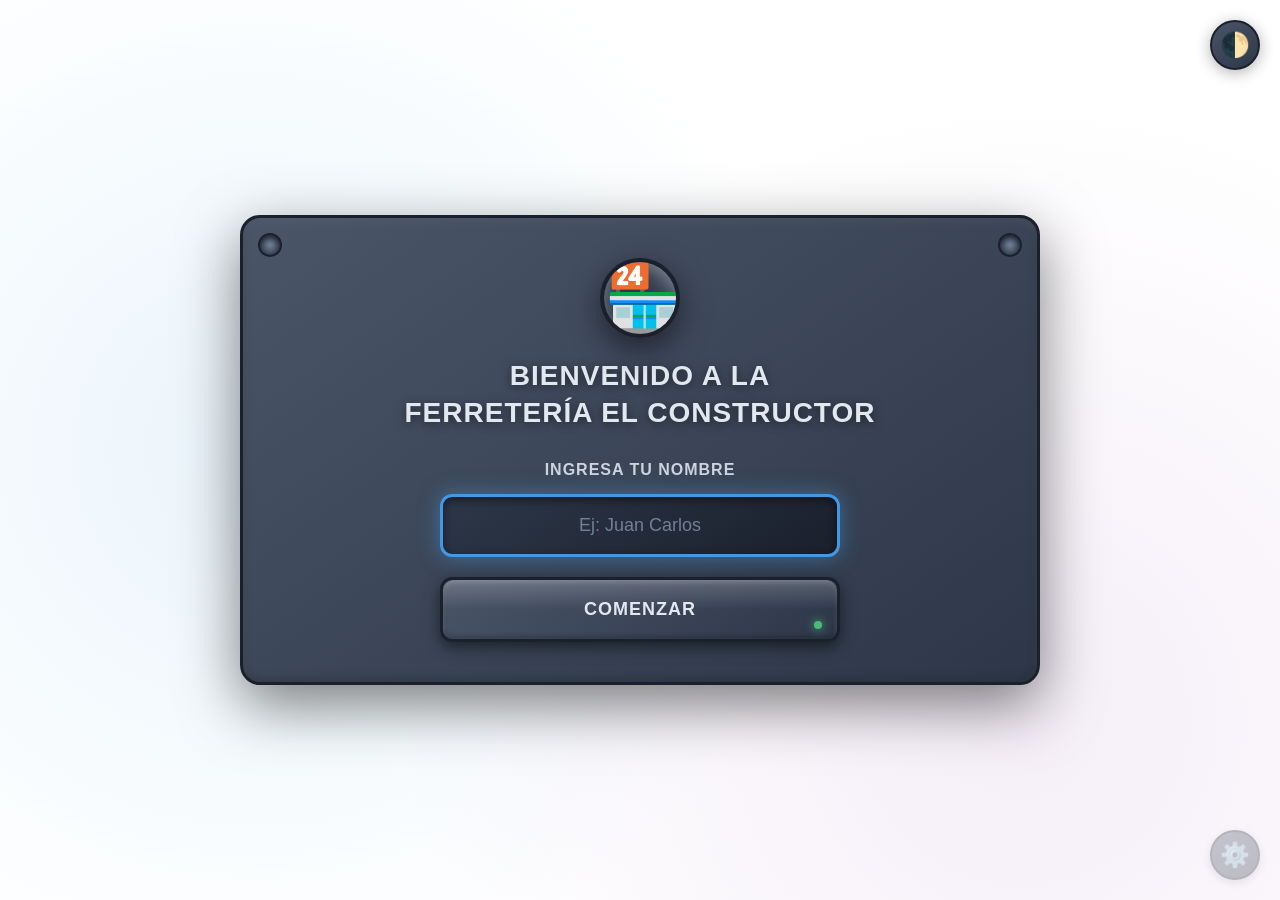
==== index.html @ 4ab06c41 "modificado kimi2" ====
<!DOCTYPE html>
<html lang="es">
<head>
    <meta charset="UTF-8">
    <meta name="viewport" content="width=device-width, initial-scale=1.0, maximum-scale=1.0, user-scalable=no">
    <meta name="apple-mobile-web-app-capable" content="yes">
    <meta name="mobile-web-app-capable" content="yes">
    <meta name="theme-color" content="#4299e1">
    <title>Vendedor IA - Quiosco Inteligente</title>
    <!-- PWA Manifest -->
    <link rel="manifest" href="manifest.json">
    <link rel="icon" href="data:image/svg+xml,%3Csvg xmlns=%22http://www.w3.org/2000/svg%22 viewBox=%220 0 100 100%22%3E%3Ctext y=%22.9em%22 font-size=%2290%22%3E🏪%3C/text%3E%3C/svg%3E">
    <script src="https://cdn.jsdelivr.net/npm/@supabase/supabase-js@2"></script>
    <link rel="stylesheet" href="styles.css">
    <style>
        /* Botón flotante de ayuda */
        .help-float-btn {
            position: fixed;
            bottom: 90px;
            right: 20px;
            width: 60px;
            height: 60px;
            border-radius: 50%;
            background: linear-gradient(145deg, #48bb78 0%, #2f855a 100%);
            color: white;
            border: 3px solid #1a202c;
            font-size: 28px;
            cursor: pointer;
            z-index: 90;
            display: flex;
            align-items: center;
            justify-content: center;
            box-shadow: 0 5px 20px rgba(0,0,0,0.4);
            transition: all 0.3s ease;
            animation: pulse-green 2s infinite;
        }
        .help-float-btn:active { transform: scale(0.9); }
        @keyframes pulse-green {
            0%, 100% { box-shadow: 0 5px 20px rgba(72,187,120,0.4); }
            50% { box-shadow: 0 5px 30px rgba(72,187,120,0.7); }
        }
        /* Botón WhatsApp en confirmación */
        .btn-whatsapp {
            background: linear-gradient(145deg, #25D366 0%, #128C7E 100%) !important;
            margin-top: 10px;
        }
        /* Ocultar en pantalla de bienvenida */
        body:not(.session-active) .help-float-btn {
            display: none;
        }
    </style>
</head>
<body>

    <!-- PANTALLA DE BIENVENIDA -->
    <div id="screen-welcome" class="screen active">
        <div class="kiosk-panel">
            <div class="logo-container">
                <div class="logo-3d">
                    <img src="data:image/svg+xml,%3Csvg xmlns='http://www.w3.org/2000/svg' viewBox='0 0 100 100'%3E%3Ctext y='.9em' font-size='90'%3E🏪%3C/text%3E%3C/svg%3E" alt="Logo">
                </div>
                <h1 class="kiosk-title">BIENVENIDO A LA<br>FERRETERÍA EL CONSTRUCTOR</h1>
            </div>
            <div class="input-section">
                <label for="clientName">INGRESA TU NOMBRE</label>
                <input type="text" id="clientName" placeholder="Ej: Juan Carlos" autocomplete="off" autofocus>
                <button class="btn-metal" onclick="vibrate(100); startSession()">
                    <span>Comenzar</span>
                    <div class="btn-indicator"></div>
                </button>
            </div>
        </div>
    </div>

    <!-- PANTALLA DE MENÚ -->
    <div id="screen-menu" class="screen">
        <div class="kiosk-panel">
            <div class="logo-container">
                <div class="logo-3d">
                    <img src="data:image/svg+xml,%3Csvg xmlns='http://www.w3.org/2000/svg' viewBox='0 0 100 100'%3E%3Ctext y='.9em' font-size='90'%3E🏪%3C/text%3E%3C/svg%3E" alt="Logo">
                </div>
            </div>
            <div class="greeting" id="greetingText">
                ¡Hola! Soy tu asistente virtual.<br>
                Por favor elige una de las opciones y te ayudaré.
            </div>
            <div class="modules-grid">
                <div class="module-card" onclick="vibrate(100); openModal('cotizar')">
                    <div class="module-icon">📝</div>
                    <div class="module-label">COTIZAR</div>
                </div>
                <div class="module-card" onclick="vibrate(100); openModal('precio')">
                    <div class="module-icon">🏷️</div>
                    <div class="module-label">CONSULTAR PRECIO</div>
                </div>
                <div class="module-card" onclick="vibrate(100); openBuyScreen()">
                    <div class="module-icon">🛒</div>
                    <div class="module-label">COMPRAR</div>
                </div>
                <div class="module-card" onclick="vibrate(100); openModal('asesor')">
                    <div class="module-icon">🤖</div>
                    <div class="module-label">ASISTENCIA / ASESORÍA</div>
                </div>
            </div>
            <div class="exit-section">
                <button class="btn-exit-metal" onclick="vibrate(100); endSession()">Salir</button>
            </div>
        </div>
    </div>

    <!-- PANTALLA DE BÚSQUEDA -->
    <div id="screen-buy" class="screen">
        <div class="kiosk-panel">
            <div class="logo-container">
                <div class="logo-3d">
                    <img src="data:image/svg+xml,%3Csvg xmlns='http://www.w3.org/2000/svg' viewBox='0 0 100 100'%3E%3Ctext y='.9em' font-size='90'%3E🏪%3C/text%3E%3C/svg%3E" alt="Logo">
                </div>
                <h2 class="screen-title">Buscar Productos</h2>
            </div>
            <div class="search-section">
                <input type="text" class="search-input" id="searchInput" placeholder="Escribe el nombre del producto..." autocomplete="off">
                <button class="btn-metal" onclick="vibrate(100); searchProducts()">Buscar</button>
            </div>
            <div class="product-list" id="productList">
                <div class="empty-state">Busca productos para agregar a tu compra</div>
            </div>
            <div class="cart-actions">
                <button class="btn-metal secondary" onclick="vibrate(100); showScreen('screen-menu')">Atrás</button>
                <button class="btn-metal primary" onclick="vibrate(100); showCart()">
                    Ver mi compra (<span id="cartCount">0</span>)
                </button>
            </div>
        </div>
    </div>

    <!-- PANTALLA DE CARRITO -->
    <div id="screen-cart" class="screen">
        <div class="kiosk-panel">
            <div class="logo-container">
                <div class="logo-3d">
                    <img src="data:image/svg+xml,%3Csvg xmlns='http://www.w3.org/2000/svg' viewBox='0 0 100 100'%3E%3Ctext y='.9em' font-size='90'%3E🏪%3C/text%3E%3C/svg%3E" alt="Logo">
                </div>
                <h2 class="screen-title">Resumen de Compra</h2>
            </div>
            <div class="cart-summary" id="cartSummary">
                <div class="empty-state">Tu carrito está vacío</div>
            </div>
            <div class="cart-actions">
                <button class="btn-metal secondary" onclick="vibrate(100); showScreen('screen-buy')">Seguir comprando</button>
                <button class="btn-metal primary" onclick="vibrate(100); confirmPurchase()">Confirmar compra</button>
            </div>
        </div>
    </div>

    <!-- PANTALLA DE CONFIRMACIÓN -->
    <div id="screen-confirmation" class="screen">
        <div class="kiosk-panel">
            <div class="logo-container">
                <div class="logo-3d">
                    <img src="data:image/svg+xml,%3Csvg xmlns='http://www.w3.org/2000/svg' viewBox='0 0 100 100'%3E%3Ctext y='.9em' font-size='90'%3E🏪%3C/text%3E%3C/svg%3E" alt="Logo">
                </div>
            </div>
            <div class="confirmation-content">
                <h2 class="confirmation-title">¡Compra Confirmada!</h2>
                <div class="sale-number-display" id="saleNumber">VTA-000000</div>
                <div id="confirmationDetails"></div>
                <p class="confirmation-note">Acércate a caja con este comprobante para completar tu compra</p>
                <button class="btn-metal success" onclick="vibrate(100); printTicket()">🖨️ Imprimir Comprobante</button>
                <button class="btn-metal btn-whatsapp" onclick="vibrate(100); compartirWhatsAppComprobante()">📱 Enviar a mi WhatsApp</button>
                <button class="btn-metal" onclick="vibrate(100); resetToWelcome()" style="margin-top: 10px;">Volver al inicio</button>
            </div>
        </div>
    </div>

    <!-- PANTALLA DE DESPEDIDA -->
    <div id="screen-farewell" class="screen">
        <div class="kiosk-panel">
            <div class="logo-container">
                <div class="logo-3d">
                    <img src="data:image/svg+xml,%3Csvg xmlns='http://www.w3.org/2000/svg' viewBox='0 0 100 100'%3E%3Ctext y='.9em' font-size='90'%3E🏪%3C/text%3E%3C/svg%3E" alt="Logo">
                </div>
            </div>
            <div class="confirmation-content">
                <h2 class="confirmation-title">¡Muchas Gracias <span id="farewellName"></span>!</h2>
                <p>Por visitarnos, vuelve pronto</p>
                <div class="countdown-display" id="countdown">5</div>
                <p class="countdown-text">Regresando al inicio...</p>
                <button class="btn-metal" onclick="vibrate(100); resetToWelcome()">Finalizar ahora</button>
            </div>
        </div>
    </div>

    <!-- MODAL DE CHAT IA -->
    <div id="modal" class="modal">
        <div class="modal-panel">
            <div class="modal-header">
                <h3 class="modal-title" id="modalTitle">Asistente IA</h3>
                <button class="btn-close" onclick="vibrate(100); closeModal()">✕</button>
            </div>
            <div class="chat-container">
                <div class="chat-input-wrapper">
                    <input type="text" class="chat-input" id="userInput" placeholder="Escribe o usa el micrófono..." autocomplete="off">
                    <button class="voice-btn" id="voiceBtn" onclick="vibrate(100); toggleVoice()">🎤</button>
                </div>
                <button class="btn-metal" id="sendBtn" onclick="vibrate(100); sendQuestion()">Enviar</button>
            </div>
            <div id="response" class="response" style="display: none;">
                <div id="responseContent"></div>
                <div id="responseProducts" class="response-products" style="display: none;"></div>
                <div class="response-actions" id="responseActions" style="display: none;">
                    <button class="btn-action" onclick="vibrate(100); speakResponse()">🔊 Escuchar</button>
                    <button class="btn-action" onclick="vibrate(100); printQuote()">🖨️ Imprimir</button>
                </div>
            </div>
            <div class="speaking-indicator" id="speakingIndicator">
                <span>🔊 La IA está hablando...</span>
                <div class="wave"></div><div class="wave"></div><div class="wave"></div><div class="wave"></div>
            </div>
        </div>
    </div>

    <!-- Notificación Toast -->
    <div id="toast" class="toast">
        <div class="toast-icon">✅</div>
        <div class="toast-message" id="toastMessage"></div>
    </div>

    <!-- Botón flotante de ayuda -->
    <button class="help-float-btn" onclick="vibrate(100); llamarVendedor()" title="Necesito ayuda">💬</button>

    <!-- Botón Admin -->
    <button id="adminAccessBtn" class="admin-secret-btn" onclick="window.location.href='admin.html'" title="Acceso Administrador">⚙️</button>

    <!-- Toggle Modo Oscuro/Claro -->
    <button id="themeToggle" class="theme-toggle" onclick="toggleTheme()" title="Cambiar tema">🌓</button>

    <!-- Modal de Zoom de Imagen -->
    <div id="imageZoomModal" class="image-zoom-modal" onclick="closeImageZoom()">
        <div class="image-zoom-content" onclick="event.stopPropagation()">
            <span class="image-zoom-close" onclick="closeImageZoom()">&times;</span>
            <img id="zoomedImage" src="" alt="Imagen ampliada">
            <div id="zoomedImageName" class="zoomed-image-name"></div>
        </div>
    </div>

    <script src="script.js"></script>

    <!-- Modal de WhatsApp -->
<div id="whatsappModal" class="modal">
    <div class="modal-panel small">
        <div class="modal-header">
            <h3 class="modal-title">📱 Enviar Comprobante por WhatsApp</h3>
            <button class="btn-close" onclick="cerrarModalWhatsApp()">✕</button>
        </div>
        <div class="form-group">
            <label>Número de WhatsApp *</label>
            <input type="tel" id="whatsappNumberInput" placeholder="51999123456" maxlength="15">
            <small>Ingresa el número con código de país (51 para Perú). Ej: 51999123456</small>
        </div>
        <div class="modal-actions">
            <button class="btn-metal secondary" onclick="cerrarModalWhatsApp()">Cancelar</button>
            <button class="btn-metal success" onclick="enviarWhatsApp(document.getElementById('whatsappNumberInput').value)">
                📤 Enviar
            </button>
        </div>
    </div>
</div>
    
</body>
</html>
---- styles.css ----
/* ============================================
   ESTILOS GENERALES
   ============================================ */
* {
    margin: 0;
    padding: 0;
    box-sizing: border-box;
    -webkit-overflow-scrolling: touch;
}

body {
    font-family: 'Segoe UI', Tahoma, Geneva, Verdana, sans-serif;
    background: linear-gradient(135deg, #2c3e50 0%, #34495e 50%, #2c3e50 100%);
    background-image: 
        radial-gradient(circle at 20% 50%, rgba(52, 152, 219, 0.1) 0%, transparent 50%),
        radial-gradient(circle at 80% 80%, rgba(155, 89, 182, 0.1) 0%, transparent 50%);
    min-height: 100vh;
    display: flex;
    justify-content: center;
    align-items: center;
    padding: 20px;
    overflow-x: hidden;
}

/* ============================================
   PANTALLAS
   ============================================ */
.screen {
    display: none;
    width: 100%;
    max-width: 800px;
    animation: fadeIn 0.5s ease-in-out;
}

.screen.active {
    display: block;
}

@keyframes fadeIn {
    from { opacity: 0; transform: translateY(20px); }
    to { opacity: 1; transform: translateY(0); }
}

/* ============================================
   PANEL DEL QUIOSCO (Marco metálico)
   ============================================ */
.kiosk-panel {
    background: linear-gradient(145deg, #4a5568 0%, #2d3748 100%);
    border-radius: 20px;
    padding: 40px;
    box-shadow: 
        0 20px 60px rgba(0, 0, 0, 0.5),
        inset 0 2px 10px rgba(255, 255, 255, 0.1),
        inset 0 -2px 10px rgba(0, 0, 0, 0.3);
    border: 3px solid #1a202c;
    position: relative;
    overflow: hidden;
}

/* Efecto de tornillos en las esquinas */
.kiosk-panel::before,
.kiosk-panel::after {
    content: '';
    position: absolute;
    width: 20px;
    height: 20px;
    background: radial-gradient(circle, #718096 0%, #4a5568 50%, #2d3748 100%);
    border-radius: 50%;
    border: 2px solid #1a202c;
    box-shadow: inset 0 2px 5px rgba(0, 0, 0, 0.5);
}

.kiosk-panel::before {
    top: 15px;
    left: 15px;
}

.kiosk-panel::after {
    top: 15px;
    right: 15px;
}

/* ============================================
   LOGO 3D
   ============================================ */
.logo-container {
    text-align: center;
    margin-bottom: 30px;
}

.logo-3d {
    width: 80px;
    height: 80px;
    margin: 0 auto 20px;
    background: transparent;
    border-radius: 50%;
    display: flex;
    align-items: center;
    justify-content: center;
    box-shadow: 
        0 10px 30px rgba(0, 0, 0, 0.5),
        inset 0 5px 15px rgba(255, 255, 255, 0.3);
    border: 4px solid #1a202c;
    position: relative;
    overflow: hidden;
}

.logo-3d::before {
    content: '';
    position: absolute;
    top: 0;
    left: 0;
    right: 0;
    bottom: 0;
    background: transparent;
    border-radius: 50%;
}

.logo-3d img {
    width: 100%;
    height: 100%;
    object-fit: contain;
    position: relative;
    z-index: 1;
    filter: drop-shadow(0 5px 10px rgba(0, 0, 0, 0.3));
}

.logo-3d.small {
    width: 70px;
    height: 70px;
    margin: 0;
}

.logo-3d.small img {
    width: 100%;
    height: 100%;
}
.kiosk-title {
    color: #e2e8f0;
    font-size: 28px;
    font-weight: bold;
    text-shadow: 0 2px 10px rgba(0, 0, 0, 0.5);
    line-height: 1.3;
    letter-spacing: 1px;
}

.screen-title {
    color: #e2e8f0;
    font-size: 24px;
    font-weight: bold;
    text-shadow: 0 2px 10px rgba(0, 0, 0, 0.5);
    margin-top: 10px;
}

/* ============================================
   INPUTS Y FORMULARIOS
   ============================================ */
.input-section {
    max-width: 400px;
    margin: 30px auto 0;
}

.input-section label {
    color: #cbd5e0;
    font-size: 16px;
    display: block;
    margin-bottom: 15px;
    text-align: center;
    font-weight: 600;
    letter-spacing: 1px;
}

.input-section input,
.search-input,
.chat-input {
    width: 100%;
    padding: 18px;
    border: 3px solid #1a202c;
    border-radius: 12px;
    font-size: 18px;
    text-align: center;
    margin-bottom: 20px;
    background: linear-gradient(145deg, #2d3748 0%, #1a202c 100%);
    color: #e2e8f0;
    box-shadow: 
        inset 0 3px 10px rgba(0, 0, 0, 0.5),
        0 2px 5px rgba(255, 255, 255, 0.1);
    transition: all 0.3s ease;
    min-height: 60px;
}

.input-section input:focus,
.search-input:focus,
.chat-input:focus {
    outline: none;
    border-color: #4299e1;
    box-shadow: 
        inset 0 3px 10px rgba(0, 0, 0, 0.5),
        0 0 20px rgba(66, 153, 225, 0.5);
}

.input-section input::placeholder,
.search-input::placeholder,
.chat-input::placeholder {
    color: #718096;
}

/* ============================================
   BOTONES METÁLICOS
   ============================================ */
.btn-metal {
    background: linear-gradient(145deg, #4a5568 0%, #2d3748 100%);
    color: #e2e8f0;
    border: 3px solid #1a202c;
    padding: 18px 40px;
    border-radius: 12px;
    font-size: 18px;
    font-weight: bold;
    cursor: pointer;
    width: 100%;
    min-height: 65px;
    touch-action: manipulation;
    transition: all 0.3s ease;
    box-shadow: 
        0 5px 15px rgba(0, 0, 0, 0.5),
        inset 0 2px 5px rgba(255, 255, 255, 0.2),
        inset 0 -2px 5px rgba(0, 0, 0, 0.3);
    position: relative;
    overflow: hidden;
    text-transform: uppercase;
    letter-spacing: 1px;
}

.btn-metal::before {
    content: '';
    position: absolute;
    top: 0;
    left: 0;
    right: 0;
    height: 50%;
    background: linear-gradient(180deg, rgba(255, 255, 255, 0.2) 0%, transparent 100%);
    border-radius: 12px 12px 0 0;
}

.btn-metal:active {
    transform: translateY(3px);
    box-shadow: 
        0 2px 8px rgba(0, 0, 0, 0.5),
        inset 0 3px 10px rgba(0, 0, 0, 0.5);
}

.btn-metal.primary {
    background: linear-gradient(145deg, #4299e1 0%, #2b6cb0 100%);
}

.btn-metal.success {
    background: linear-gradient(145deg, #48bb78 0%, #2f855a 100%);
}

.btn-metal.secondary {
    background: linear-gradient(145deg, #718096 0%, #4a5568 100%);
}

.btn-indicator {
    position: absolute;
    bottom: 10px;
    right: 15px;
    width: 8px;
    height: 8px;
    background: #48bb78;
    border-radius: 50%;
    box-shadow: 0 0 10px #48bb78;
    animation: pulse 2s infinite;
}

@keyframes pulse {
    0%, 100% { opacity: 1; }
    50% { opacity: 0.5; }
}

/* ============================================
   SALUDO
   ============================================ */
.greeting {
    color: #e2e8f0;
    font-size: 18px;
    text-align: center;
    margin-bottom: 30px;
    line-height: 1.6;
    text-shadow: 0 2px 5px rgba(0, 0, 0, 0.3);
}

/* ============================================
   MÓDULOS (Tarjetas)
   ============================================ */
.modules-grid {
    display: grid;
    grid-template-columns: 1fr 1fr;
    gap: 20px;
    margin-bottom: 30px;
}

.module-card {
    background: linear-gradient(145deg, #4a5568 0%, #2d3748 100%);
    border-radius: 15px;
    padding: 25px;
    display: flex;
    align-items: center;
    gap: 15px;
    cursor: pointer;
    min-height: 100px;
    touch-action: manipulation;
    transition: all 0.3s ease;
    box-shadow: 
        0 5px 15px rgba(0, 0, 0, 0.3),
        inset 0 2px 5px rgba(255, 255, 255, 0.1);
    border: 2px solid #1a202c;
    -webkit-user-select: none;
    user-select: none;
    -webkit-tap-highlight-color: transparent;
}

.module-card:active {
    transform: scale(0.95);
    box-shadow: 
        0 2px 8px rgba(0, 0, 0, 0.3),
        inset 0 3px 10px rgba(0, 0, 0, 0.5);
}

@media (hover: hover) {
    .module-card:hover {
        transform: translateY(-5px);
        box-shadow: 
            0 10px 25px rgba(0, 0, 0, 0.4),
            inset 0 2px 5px rgba(255, 255, 255, 0.1);
    }
}

.module-icon {
    font-size: 40px;
    width: 70px;
    height: 70px;
    display: flex;
    align-items: center;
    justify-content: center;
    background: linear-gradient(145deg, #2d3748 0%, #1a202c 100%);
    border-radius: 12px;
    flex-shrink: 0;
    border: 2px solid #4a5568;
}

.module-label {
    font-size: 15px;
    font-weight: 600;
    color: #e2e8f0;
    text-transform: uppercase;
    letter-spacing: 1px;
}

/* ============================================
   BOTÓN SALIR
   ============================================ */
.exit-section {
    text-align: center;
}

.btn-exit-metal {
    background: linear-gradient(145deg, #e53e3e 0%, #c53030 100%);
    color: white;
    border: 3px solid #1a202c;
    padding: 15px 40px;
    border-radius: 12px;
    font-size: 18px;
    font-weight: bold;
    cursor: pointer;
    min-height: 60px;
    touch-action: manipulation;
    transition: all 0.3s ease;
    box-shadow: 
        0 5px 15px rgba(0, 0, 0, 0.5),
        inset 0 2px 5px rgba(255, 255, 255, 0.2);
    text-transform: uppercase;
    letter-spacing: 1px;
}

.btn-exit-metal:active {
    transform: translateY(3px);
    box-shadow: 
        0 2px 8px rgba(0, 0, 0, 0.5),
        inset 0 3px 10px rgba(0, 0, 0, 0.5);
}

/* ============================================
   BÚSQUEDA DE PRODUCTOS
   ============================================ */
.search-section {
    margin-bottom: 25px;
}

.search-section .btn-metal {
    margin-top: 10px;
}

.product-list {
    max-height: 400px;
    overflow-y: auto;
    margin-bottom: 25px;
    padding: 10px;
    background: rgba(0, 0, 0, 0.2);
    border-radius: 12px;
}

.product-item {
    background: linear-gradient(145deg, #4a5568 0%, #2d3748 100%);
    border-radius: 12px;
    padding: 20px;
    margin-bottom: 15px;
    display: flex;
    justify-content: space-between;
    align-items: center;
    box-shadow: 
        0 3px 10px rgba(0, 0, 0, 0.3),
        inset 0 2px 5px rgba(255, 255, 255, 0.1);
    border: 2px solid #1a202c;
}

.product-info {
    flex: 1;
}

.product-name {
    font-weight: 600;
    color: #e2e8f0;
    margin-bottom: 8px;
    font-size: 18px;
}

.product-price {
    color: #48bb78;
    font-size: 16px;
    font-weight: bold;
    margin-bottom: 5px;
}

.product-stock {
    color: #a0aec0;
    font-size: 14px;
}

.btn-add {
    background: linear-gradient(145deg, #48bb78 0%, #2f855a 100%);
    color: white;
    border: 3px solid #1a202c;
    padding: 15px 25px;
    border-radius: 10px;
    cursor: pointer;
    font-weight: 600;
    min-height: 55px;
    font-size: 16px;
    touch-action: manipulation;
    transition: all 0.3s ease;
    box-shadow: 
        0 3px 10px rgba(0, 0, 0, 0.3),
        inset 0 2px 5px rgba(255, 255, 255, 0.2);
}

.btn-add:active {
    transform: scale(0.95);
}

.quantity-control {
    display: flex;
    align-items: center;
    gap: 15px;
    margin-top: 10px;
}

.qty-btn {
    width: 45px;
    height: 45px;
    border: 2px solid #1a202c;
    background: linear-gradient(145deg, #4a5568 0%, #2d3748 100%);
    color: white;
    border-radius: 8px;
    cursor: pointer;
    font-size: 24px;
    font-weight: bold;
    touch-action: manipulation;
    box-shadow: 
        0 3px 8px rgba(0, 0, 0, 0.3),
        inset 0 2px 5px rgba(255, 255, 255, 0.1);
}

.qty-btn:active {
    transform: scale(0.95);
}

.qty-display {
    font-weight: 600;
    min-width: 40px;
    text-align: center;
    font-size: 20px;
    color: #e2e8f0;
}

/* ============================================
   CARRITO
   ============================================ */
.cart-actions {
    display: flex;
    gap: 15px;
    margin-top: 25px;
}

.cart-actions .btn-metal {
    flex: 1;
}

.cart-summary {
    background: rgba(0, 0, 0, 0.2);
    border-radius: 15px;
    padding: 25px;
    margin-bottom: 25px;
    border: 2px solid #1a202c;
}

.cart-item {
    display: flex;
    justify-content: space-between;
    padding: 20px 0;
    border-bottom: 2px solid #4a5568;
}

.cart-item:last-child {
    border-bottom: none;
}

.cart-item-info {
    flex: 1;
}

.cart-item-name {
    font-weight: 600;
    color: #e2e8f0;
    font-size: 18px;
    margin-bottom: 5px;
}

.cart-item-qty {
    color: #a0aec0;
    font-size: 16px;
}

.cart-item-price {
    font-weight: 600;
    color: #48bb78;
    font-size: 18px;
}

.cart-total {
    background: linear-gradient(145deg, #4299e1 0%, #2b6cb0 100%);
    color: white;
    padding: 25px;
    border-radius: 12px;
    margin-top: 25px;
    display: flex;
    justify-content: space-between;
    font-size: 24px;
    font-weight: bold;
    border: 3px solid #1a202c;
    box-shadow: 
        0 5px 15px rgba(0, 0, 0, 0.3),
        inset 0 2px 5px rgba(255, 255, 255, 0.2);
}

/* ============================================
   CONFIRMACIÓN
   ============================================ */
.confirmation-content {
    text-align: center;
    color: #e2e8f0;
}

.confirmation-title {
    font-size: 32px;
    margin-bottom: 25px;
    text-shadow: 0 2px 10px rgba(0, 0, 0, 0.5);
}

.sale-number-display {
    background: linear-gradient(145deg, #4a5568 0%, #2d3748 100%);
    color: #48bb78;
    padding: 25px;
    border-radius: 12px;
    font-size: 28px;
    font-weight: bold;
    margin: 25px 0;
    border: 3px solid #1a202c;
    box-shadow: 
        0 5px 15px rgba(0, 0, 0, 0.3),
        inset 0 2px 5px rgba(255, 255, 255, 0.1);
    letter-spacing: 2px;
}

.confirmation-note {
    font-size: 16px;
    opacity: 0.9;
    margin: 20px 0 30px;
    color: #a0aec0;
}

.countdown-display {
    font-size: 64px;
    font-weight: bold;
    color: #48bb78;
    margin: 30px 0;
    text-shadow: 0 0 20px rgba(72, 187, 120, 0.5);
}

.countdown-text {
    font-size: 16px;
    opacity: 0.8;
    color: #a0aec0;
    margin-bottom: 30px;
}

/* ============================================
   ESTADO VACÍO
   ============================================ */
.empty-state {
    text-align: center;
    color: #a0aec0;
    padding: 50px 20px;
    font-size: 18px;
    background: rgba(0, 0, 0, 0.2);
    border-radius: 12px;
    margin: 20px 0;
    border: 2px dashed #4a5568;
}

/* ============================================
   MODAL
   ============================================ */
.modal {
    display: none;
    position: fixed;
    top: 0;
    left: 0;
    width: 100%;
    height: 100%;
    background: rgba(0, 0, 0, 0.8);
    z-index: 1000;
    justify-content: center;
    align-items: center;
    padding: 20px;
}

.modal.active {
    display: flex;
}

.modal-panel {
    background: linear-gradient(145deg, #4a5568 0%, #2d3748 100%);
    border-radius: 20px;
    padding: 35px;
    max-width: 650px;
    width: 100%;
    max-height: 85vh;
    overflow-y: auto;
    border: 3px solid #1a202c;
    box-shadow: 
        0 20px 60px rgba(0, 0, 0, 0.5),
        inset 0 2px 10px rgba(255, 255, 255, 0.1);
}

.modal-header {
    display: flex;
    justify-content: space-between;
    align-items: center;
    margin-bottom: 25px;
    padding-bottom: 20px;
    border-bottom: 2px solid #4a5568;
}

.modal-title {
    font-size: 24px;
    font-weight: bold;
    color: #e2e8f0;
    text-shadow: 0 2px 5px rgba(0, 0, 0, 0.3);
}

.btn-close {
    background: linear-gradient(145deg, #e53e3e 0%, #c53030 100%);
    color: white;
    border: 3px solid #1a202c;
    width: 45px;
    height: 45px;
    border-radius: 50%;
    cursor: pointer;
    font-size: 20px;
    font-weight: bold;
    touch-action: manipulation;
    box-shadow: 
        0 3px 10px rgba(0, 0, 0, 0.3),
        inset 0 2px 5px rgba(255, 255, 255, 0.2);
}

.btn-close:active {
    transform: scale(0.95);
}

/* ============================================
   CHAT
   ============================================ */
.chat-container {
    margin-bottom: 25px;
}

.chat-input-wrapper {
    display: flex;
    gap: 15px;
    margin-bottom: 15px;
}

.chat-input {
    flex: 1;
    text-align: left;
    margin-bottom: 0;
}

.voice-btn {
    width: 60px;
    height: 60px;
    border-radius: 12px;
    border: 3px solid #1a202c;
    cursor: pointer;
    font-size: 24px;
    touch-action: manipulation;
    transition: all 0.3s ease;
    background: linear-gradient(145deg, #4299e1 0%, #2b6cb0 100%);
    box-shadow: 
        0 3px 10px rgba(0, 0, 0, 0.3),
        inset 0 2px 5px rgba(255, 255, 255, 0.2);
}

.voice-btn.listening {
    background: linear-gradient(145deg, #e53e3e 0%, #c53030 100%);
    animation: pulse 1s infinite;
}

.response {
    background: rgba(0, 0, 0, 0.2);
    padding: 25px;
    border-radius: 12px;
    margin-top: 25px;
    line-height: 1.8;
    color: #e2e8f0;
    border: 2px solid #4a5568;
    font-size: 16px;
}

.response-actions {
    display: flex;
    gap: 15px;
    margin-top: 20px;
}

.btn-action {
    flex: 1;
    padding: 15px;
    border: 3px solid #1a202c;
    border-radius: 10px;
    cursor: pointer;
    font-size: 16px;
    font-weight: 600;
    min-height: 55px;
    touch-action: manipulation;
    transition: all 0.3s ease;
    background: linear-gradient(145deg, #4a5568 0%, #2d3748 100%);
    color: #e2e8f0;
    box-shadow: 
        0 3px 10px rgba(0, 0, 0, 0.3),
        inset 0 2px 5px rgba(255, 255, 255, 0.1);
}

.btn-action:active {
    transform: scale(0.95);
}

.loading {
    text-align: center;
    color: #4299e1;
    font-style: italic;
    font-size: 18px;
}

.error {
    color: #e53e3e;
    font-weight: bold;
    font-size: 16px;
}

.speaking-indicator {
    display: none;
    align-items: center;
    gap: 15px;
    padding: 15px;
    background: rgba(66, 153, 225, 0.2);
    border-radius: 10px;
    margin-top: 15px;
    border: 2px solid #4299e1;
}

.speaking-indicator.active {
    display: flex;
}

.speaking-indicator .wave {
    width: 4px;
    height: 20px;
    background: #4299e1;
    animation: wave 1s ease-in-out infinite;
}

.speaking-indicator .wave:nth-child(2) { animation-delay: 0.1s; }
.speaking-indicator .wave:nth-child(3) { animation-delay: 0.2s; }
.speaking-indicator .wave:nth-child(4) { animation-delay: 0.3s; }

@keyframes wave {
    0%, 100% { height: 10px; }
    50% { height: 30px; }
}

/* ============================================
   NOTIFICACIÓN TOAST (CORREGIDO Y MEJORADO)
   ============================================ */
.toast {
    position: fixed;
    top: 30px;
    left: 50%;
    transform: translateX(-50%) translateY(-200px);
    background: linear-gradient(145deg, #2d3748 0%, #1a202c 100%);
    color: #e2e8f0;
    padding: 20px 30px;
    border-radius: 15px;
    box-shadow: 
        0 15px 50px rgba(0, 0, 0, 0.6),
        inset 0 2px 10px rgba(255, 255, 255, 0.1);
    border: 3px solid #48bb78;
    display: flex;
    align-items: center;
    gap: 15px;
    z-index: 9999;
    opacity: 0;
    transition: all 0.5s cubic-bezier(0.68, -0.55, 0.265, 1.55);
    max-width: 90%;
    min-width: 350px;
    pointer-events: none;
}

.toast.show {
    transform: translateX(-50%) translateY(0);
    opacity: 1;
}

.toast.hide {
    transform: translateX(-50%) translateY(-200px);
    opacity: 0;
}

.toast-icon {
    font-size: 32px;
    flex-shrink: 0;
    width: 40px;
    text-align: center;
}

.toast-message {
    font-size: 16px;
    font-weight: 600;
    line-height: 1.4;
    color: #e2e8f0;
    flex: 1;
}

/* ============================================
   SCROLLBAR PERSONALIZADO
   ============================================ */
::-webkit-scrollbar {
    width: 10px;
}

::-webkit-scrollbar-track {
    background: #2d3748;
    border-radius: 5px;
}

::-webkit-scrollbar-thumb {
    background: linear-gradient(145deg, #4a5568 0%, #2d3748 100%);
    border-radius: 5px;
    border: 2px solid #1a202c;
}

::-webkit-scrollbar-thumb:hover {
    background: linear-gradient(145deg, #718096 0%, #4a5568 100%);
}

/* ============================================
   BOTÓN SECRETO DE ACCESO ADMIN
   ============================================ */
.admin-secret-btn {
    position: fixed;
    bottom: 20px;
    right: 20px;
    width: 50px;
    height: 50px;
    border-radius: 50%;
    background: linear-gradient(145deg, #4a5568 0%, #2d3748 100%);
    color: #718096;
    border: 2px solid #1a202c;
    font-size: 24px;
    cursor: pointer;
    opacity: 0.3;
    transition: all 0.3s ease;
    z-index: 100;
    display: flex;
    align-items: center;
    justify-content: center;
    box-shadow: 0 3px 10px rgba(0, 0, 0, 0.3);
}

.admin-secret-btn:hover {
    opacity: 0.8;
    transform: rotate(90deg);
    color: #e2e8f0;
}

.admin-secret-btn:active {
    transform: scale(0.9);
}

/* ============================================
   MODO OSCURO / CLARO
   ============================================ */
.theme-toggle {
    position: fixed;
    top: 20px;
    right: 20px;
    width: 50px;
    height: 50px;
    border-radius: 50%;
    background: linear-gradient(145deg, #4a5568 0%, #2d3748 100%);
    color: #e2e8f0;
    border: 2px solid #1a202c;
    font-size: 24px;
    cursor: pointer;
    z-index: 1000;
    transition: all 0.3s ease;
    box-shadow: 0 3px 15px rgba(0, 0, 0, 0.3);
}

.theme-toggle:hover {
    transform: rotate(180deg);
}

/* Modo Claro */
body.light-mode {
    background: linear-gradient(135deg, #f5f7fa 0%, #c3cfe2 100%);
}

body.light-mode .kiosk-panel {
    background: linear-gradient(145deg, #ffffff 0%, #f0f4f8 100%);
    border-color: #cbd5e0;
    box-shadow: 
        0 20px 60px rgba(0, 0, 0, 0.1),
        inset 0 2px 10px rgba(255, 255, 255, 0.8);
}

body.light-mode .kiosk-title,
body.light-mode .screen-title {
    color: #2d3748;
}

body.light-mode .greeting {
    color: #4a5568;
}

body.light-mode .module-card {
    background: linear-gradient(145deg, #ffffff 0%, #f7fafc 100%);
    border-color: #cbd5e0;
    box-shadow: 0 5px 15px rgba(0, 0, 0, 0.1);
}

body.light-mode .module-label {
    color: #2d3748;
}

body.light-mode input,
body.light-mode .search-input,
body.light-mode .chat-input {
    background: linear-gradient(145deg, #ffffff 0%, #f7fafc 100%);
    color: #2d3748;
    border-color: #cbd5e0;
}

body.light-mode input::placeholder,
body.light-mode .search-input::placeholder,
body.light-mode .chat-input::placeholder {
    color: #a0aec0;
}

body.light-mode .btn-metal {
    background: linear-gradient(145deg, #4a5568 0%, #718096 100%);
    color: white;
}

body.light-mode .product-item {
    background: linear-gradient(145deg, #ffffff 0%, #f7fafc 100%);
    border-color: #cbd5e0;
}

body.light-mode .product-name {
    color: #2d3748;
}

body.light-mode .response {
    background: #f7fafc;
    color: #2d3748;
    border-color: #cbd5e0;
}

/* ============================================
   IMÁGENES DE PRODUCTOS EN QUIOSCO
   ============================================ */
.product-item {
    display: flex;
    align-items: center;
    gap: 15px;
}

.product-image-small {
    width: 80px;
    height: 80px;
    background: white;
    border-radius: 10px;
    display: flex;
    align-items: center;
    justify-content: center;
    overflow: hidden;
    flex-shrink: 0;
    border: 2px solid #e2e8f0;
}

.product-image-small img {
    max-width: 100%;
    max-height: 100%;
    object-fit: contain;
}

.no-image-small {
    font-size: 30px;
    color: #a0aec0;
}

.product-info {
    flex: 1;
}

/* ============================================
   PRODUCTOS EN MODAL DE COTIZACIÓN
   ============================================ */
.response-products {
    margin-top: 20px;
    padding-top: 20px;
    border-top: 2px solid #4a5568;
}

.response-products .product-item {
    display: flex;
    flex-direction: column;
    align-items: stretch;
    gap: 15px;
    background: linear-gradient(145deg, #4a5568 0%, #2d3748 100%);
    border-radius: 12px;
    padding: 20px;
    margin-bottom: 20px;
    border: 2px solid #1a202c;
    box-shadow:
    0 3px 10px rgba(0, 0, 0, 0.3),
    inset 0 2px 5px rgba(255, 255, 255, 0.1);
}

.response-products .product-image-small {
    width: 100%;
    max-width: 100%;
    height: 200px;
    background: white;
    border-radius: 10px;
    display: flex;
    align-items: center;
    justify-content: center;
    overflow: hidden;
    flex-shrink: 0;
    border: 2px solid #e2e8f0;
    margin: 0 auto;
}

.response-products .product-image-small img {
    max-width: 100%;
    max-height: 100%;
    object-fit: contain;
    padding: 15px;
}

.response-products .no-image-small {
    font-size: 50px;
    color: #a0aec0;
}

.response-products .product-info {
    width: 100%;
    text-align: center;
    padding: 0;
}

.response-products .product-name {
    color: #e2e8f0;
    font-size: 20px;
    font-weight: bold;
    margin-bottom: 10px;
    text-align: center;
}

.response-products .product-price {
    color: #48bb78;
    font-size: 24px;
    font-weight: bold;
    margin-bottom: 8px;
    text-align: center;
}

.response-products .product-stock {
    color: #a0aec0;
    font-size: 14px;
    margin-bottom: 15px;
    text-align: center;
}

.response-products .quantity-control {
    display: flex;
    align-items: center;
    justify-content: center;
    gap: 15px;
    margin: 15px 0;
}

.response-products .qty-btn {
    width: 50px;
    height: 50px;
    background: linear-gradient(145deg, #4a5568 0%, #2d3748 100%);
    color: #e2e8f0;
    border: 2px solid #1a202c;
    border-radius: 8px;
    font-size: 24px;
    font-weight: bold;
    cursor: pointer;
}

.response-products .qty-btn:active {
    transform: scale(0.95);
}

.response-products .qty-display {
    color: #e2e8f0;
    font-size: 22px;
    font-weight: bold;
    min-width: 40px;
    text-align: center;
}

.response-products .btn-add {
    width: 100%;
    max-width: 100%;
    padding: 18px;
    background: linear-gradient(145deg, #48bb78 0%, #2f855a 100%);
    color: white;
    border: 3px solid #1a202c;
    border-radius: 12px;
    font-size: 18px;
    font-weight: bold;
    cursor: pointer;
    white-space: nowrap;
    min-height: 60px;
    margin-top: 10px;
}

.response-products .btn-add:active {
    transform: scale(0.95);
}

.response-products .btn-add:disabled {
    background: #999;
    border-color: #666;
    cursor: not-allowed;
}

/* ============================================
   MODAL DE ZOOM DE IMAGEN
   ============================================ */
.image-zoom-modal {
    display: none;
    position: fixed;
    z-index: 9999;
    left: 0;
    top: 0;
    width: 100%;
    height: 100%;
    background-color: rgba(0, 0, 0, 0.95);
    justify-content: center;
    align-items: center;
    cursor: pointer;
    opacity: 0;
    transition: opacity 0.2s ease;
}

.image-zoom-modal.active {
    opacity: 1;
}

.image-zoom-content {
    position: relative;
    max-width: 90%;
    max-height: 90%;
    display: flex;
    flex-direction: column;
    align-items: center;
    transform: scale(0.8);
    transition: transform 0.2s ease;
}

.image-zoom-modal.active .image-zoom-content {
    transform: scale(1);
}

.image-zoom-content img {
    max-width: 100%;
    max-height: 85vh;
    object-fit: contain;
    border-radius: 15px;
    box-shadow: 0 10px 50px rgba(0, 0, 0, 0.8);
    background: white;
    padding: 20px;
}

.image-zoom-close {
    position: absolute;
    top: -50px;
    right: 0;
    color: white;
    font-size: 45px;
    font-weight: bold;
    cursor: pointer;
    background: #e53e3e;
    width: 50px;
    height: 50px;
    border-radius: 50%;
    display: flex;
    align-items: center;
    justify-content: center;
    border: 3px solid white;
    transition: all 0.2s ease;
}

.image-zoom-close:hover {
    background: #c53030;
    transform: scale(1.1);
}

.zoomed-image-name {
    color: white;
    font-size: 20px;
    font-weight: 600;
    margin-top: 20px;
    text-align: center;
    text-shadow: 0 2px 10px rgba(0, 0, 0, 0.8);
    padding: 0 20px;
}

/* Hacer las imágenes clickeables */
.product-image-small img,
.response-products .product-image-small img {
    cursor: pointer;
    transition: transform 0.2s ease, box-shadow 0.2s ease;
}

.product-image-small img:hover,
.response-products .product-image-small img:hover {
    transform: scale(1.05);
    box-shadow: 0 5px 20px rgba(66, 153, 225, 0.5);
}

/* ============================================
   MENÚ PRINCIPAL - VERTICAL EN MÓVIL
   ============================================ */
@media (max-width: 768px) {
    /* Panel del quiosco */
    .kiosk-panel {
        width: 100% !important;
        max-width: 100% !important;
        padding: 15px !important;
        box-sizing: border-box !important;
    }
    
    /* Logo más pequeño y proporcional */
    .logo-3d {
        width: 55px !important;
        height: 55px !important;
        margin: 0 auto 15px auto !important;
    }
    
    .logo-container {
        margin-bottom: 15px !important;
    }
    
    /* Título centrado y reducido */
    .kiosk-title {
        font-size: 18px !important;
        padding: 0 10px !important;
        text-align: center !important;
        word-wrap: break-word !important;
    }
    
    /* Grid de módulos - VERTICAL */
    .modules-grid {
        display: flex !important;
        flex-direction: column !important;
        gap: 15px !important;
        padding: 15px !important;
        margin-bottom: 20px !important;
        width: 100% !important;
    }
    
    /* Tarjetas de módulo - ANCHO COMPLETO */
    .module-card {
        width: 100% !important;
        max-width: 100% !important;
        margin: 0 !important;
        padding: 20px 15px !important;
        display: flex !important;
        align-items: center !important;
        justify-content: flex-start !important;
        gap: 15px !important;
        box-sizing: border-box !important;
        min-height: 80px !important;
    }
    
    /* Iconos de botones */
    .btn-metal img,
    .module-btn img,
    .menu-btn img {
        width: 50px !important;
        height: 50px !important;
        flex-shrink: 0 !important;
    }
    
    /* Texto de botones */
    .btn-metal span,
    .module-btn span,
    .menu-btn span {
        font-size: 18px !important;
        font-weight: bold !important;
    }
    
    /* Botón SALIR */
    .btn-exit-metal {
        width: 100% !important;
        max-width: 280px !important;
        margin: 20px auto 0 auto !important;
        padding: 18px !important;
        font-size: 18px !important;
    }
    
    /* ============================================
       MODAL DE COTIZACIÓN - ANCHO COMPLETO
       ============================================ */
    
    /* Modal fondo */
    .modal {
        padding: 5px !important;
    }
    
    /* Panel del modal - CASI 100% */
    .modal-panel {
        width: 98% !important;
        max-width: 98% !important;
        padding: 15px !important;
        box-sizing: border-box !important;
    }
    
    /* Header del modal */
    .modal-header {
        margin-bottom: 15px !important;
        padding-bottom: 15px !important;
    }
    
    .modal-title {
        font-size: 20px !important;
    }
    
    /* Contenedor de chat - SIN MÁRGENES */
    .chat-container {
        padding: 5px !important;
        margin-bottom: 10px !important;
    }
    
    /* Input wrapper */
    .chat-input-wrapper {
        flex-direction: column !important;
        gap: 10px !important;
        margin-bottom: 15px !important;
        width: 100% !important;
    }
    
    /* Input de chat */
    .chat-input {
        width: 100% !important;
        padding: 12px !important;
        text-align: left !important;
        box-sizing: border-box !important;
    }
    
    /* Botón de voz */
    .voice-btn {
        width: 100% !important;
        height: 50px !important;
    }
    
    /* Botón enviar */
    #sendBtn {
        width: 100% !important;
        padding: 15px !important;
    }
    
    /* ============================================
       RESPUESTA DE LA IA - ANCHO COMPLETO
       ============================================ */
    
    /* Contenedor de respuesta */
    .response {
        padding: 15px 10px !important;
        margin: 0 !important;
        width: 100% !important;
        box-sizing: border-box !important;
    }
    
    /* Botones de acción */
    .response-actions {
        flex-direction: column !important;
        gap: 10px !important;
        margin-top: 15px !important;
        width: 100% !important;
    }
    
    .btn-action {
        width: 100% !important;
    }
    
    /* ============================================
       PRODUCTOS - ANCHO COMPLETO
       ============================================ */
    
    /* Contenedor de productos */
    .response-products {
        margin-top: 15px !important;
        padding-top: 15px !important;
        width: 100% !important;
    }
    
    /* Producto individual - SIN LÍMITE DE ANCHO */
    .product-item,
    .response-products .product-item {
        flex-direction: column !important;
        align-items: stretch !important;
        padding: 15px 10px !important;
        gap: 12px !important;
        margin: 0 0 15px 0 !important;
        width: 100% !important;
        max-width: 100% !important;
        box-sizing: border-box !important;
    }
    
    /* Imagen del producto - GRANDE */
    .product-image-small,
    .response-products .product-image-small {
        width: 100% !important;
        max-width: 100% !important;
        height: 200px !important;
        margin: 0 !important;
        border-radius: 15px !important;
    }
    
    .product-image-small img,
    .response-products .product-image-small img {
        width: 100% !important;
        height: 100% !important;
        object-fit: contain !important;
        padding: 10px !important;
    }
    
    /* Info del producto */
    .product-info,
    .response-products .product-info {
        width: 100% !important;
        text-align: center !important;
        padding: 0 !important;
    }
    
    .product-name,
    .response-products .product-name {
        font-size: 18px !important;
        text-align: center !important;
    }
    
    .product-price,
    .response-products .product-price {
        font-size: 22px !important;
        text-align: center !important;
    }
    
    .product-stock,
    .response-products .product-stock {
        font-size: 13px !important;
        text-align: center !important;
    }
    
    /* Controles de cantidad */
    .quantity-control,
    .response-products .quantity-control {
        justify-content: center !important;
        gap: 15px !important;
        margin: 10px 0 !important;
    }
    
    .qty-btn,
    .response-products .qty-btn {
        width: 45px !important;
        height: 45px !important;
        font-size: 22px !important;
    }
    
    .qty-display,
    .response-products .qty-display {
        font-size: 20px !important;
        min-width: 40px !important;
    }
    
    /* Botón Agregar - ANCHO COMPLETO */
    .btn-add,
    .response-products .btn-add {
        width: 100% !important;
        max-width: 100% !important;
        margin: 10px 0 0 0 !important;
        padding: 15px !important;
        font-size: 16px !important;
    }
    
    /* Modal de zoom */
    .image-zoom-content img {
        max-width: 95% !important;
        max-height: 80vh !important;
    }
}

/* Modal de WhatsApp */
#whatsappModal .modal-panel.small {
    max-width: 500px !important;
    padding: 30px !important;
}

#whatsappModal .modal-header {
    margin-bottom: 20px !important;
    padding-bottom: 15px !important;
}

#whatsappModal .modal-title {
    font-size: 20px !important;
    color: #e2e8f0 !important;
}

#whatsappModal .form-group {
    margin-bottom: 20px !important;
}

#whatsappModal .form-group label {
    display: block !important;
    color: #e2e8f0 !important;
    font-size: 14px !important;
    font-weight: 600 !important;
    margin-bottom: 8px !important;
}

#whatsappModal .form-group input {
    width: 100% !important;
    padding: 12px 15px !important;
    border: 2px solid #1a202c !important;
    border-radius: 10px !important;
    background: linear-gradient(145deg, #2d3748 0%, #1a202c 100%) !important;
    color: #e2e8f0 !important;
    font-size: 16px !important;
    box-sizing: border-box !important;
}

#whatsappModal .form-group input:focus {
    outline: none !important;
    border-color: #4299e1 !important;
}

#whatsappModal .form-group small {
    display: block !important;
    color: #a0aec0 !important;
    font-size: 12px !important;
    margin-top: 5px !important;
}

#whatsappModal .modal-actions {
    display: flex !important;
    gap: 15px !important;
    margin-top: 20px !important;
}

#whatsappModal .modal-actions .btn-metal {
    flex: 1 !important;
    padding: 15px !important;
    font-size: 15px !important;
    min-height: 55px !important;
}
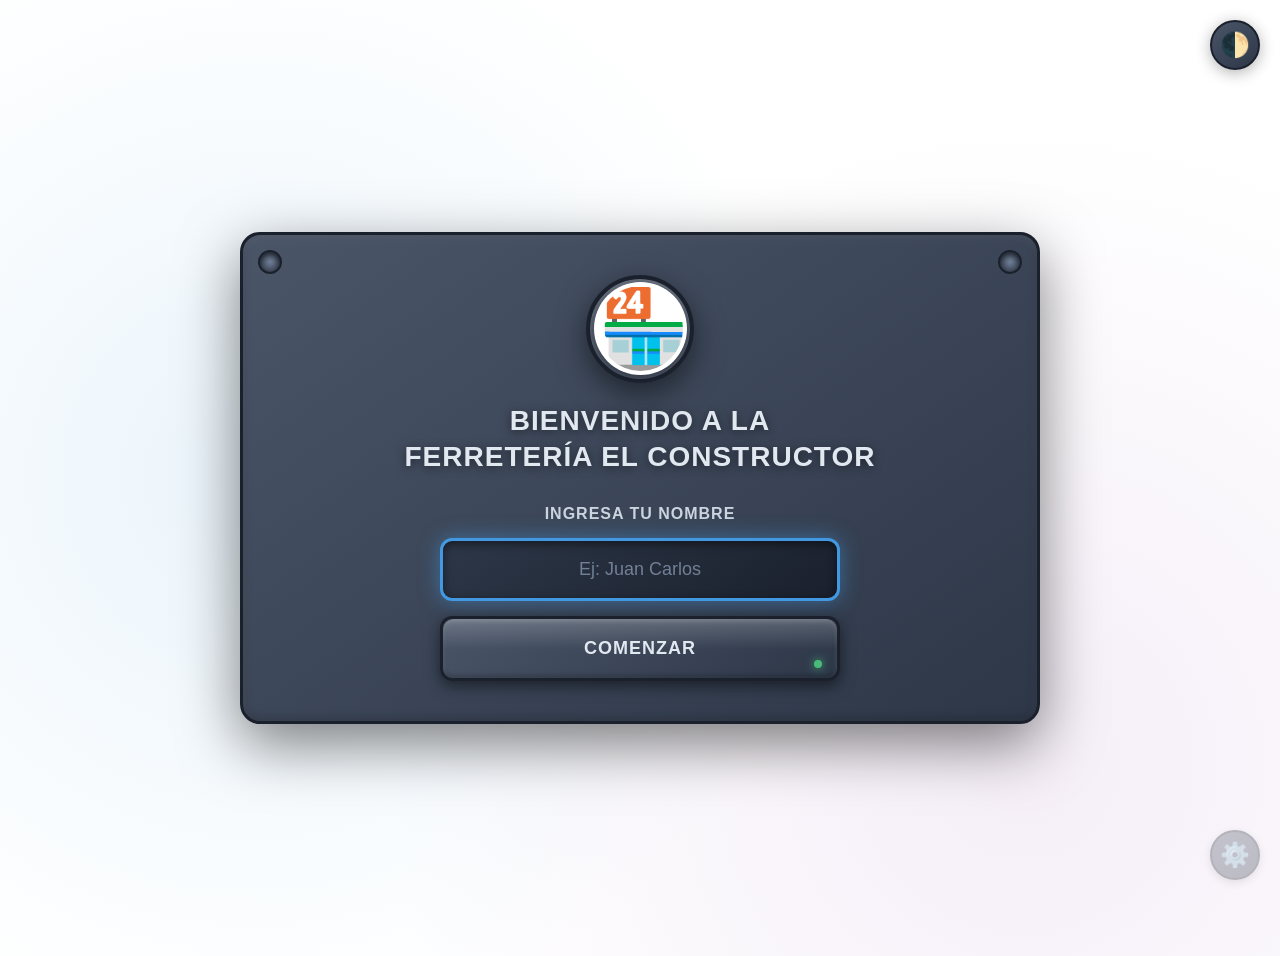
==== commit 4b82c344: "modificado kimi3" ====
--- a/index.html
+++ b/index.html
@@ -85,19 +85,19 @@
                 Por favor elige una de las opciones y te ayudaré.
             </div>
             <div class="modules-grid">
-                <div class="module-card" onclick="vibrate(100); openModal('cotizar')">
+                <div class="module-card" data-module="cotizar">
                     <div class="module-icon">📝</div>
                     <div class="module-label">COTIZAR</div>
                 </div>
-                <div class="module-card" onclick="vibrate(100); openModal('precio')">
+                <div class="module-card" data-module="precio">
                     <div class="module-icon">🏷️</div>
                     <div class="module-label">CONSULTAR PRECIO</div>
                 </div>
-                <div class="module-card" onclick="vibrate(100); openBuyScreen()">
+                <div class="module-card" data-module="openBuyScreen()">
                     <div class="module-icon">🛒</div>
                     <div class="module-label">COMPRAR</div>
                 </div>
-                <div class="module-card" onclick="vibrate(100); openModal('asesor')">
+                    <div class="module-card" data-module="asesor">
                     <div class="module-icon">🤖</div>
                     <div class="module-label">ASISTENCIA / ASESORÍA</div>
                 </div>
--- a/styles.css
+++ b/styles.css
@@ -1,4 +1,4 @@
-/* ============================================
+/* ============================================*/
    ESTILOS GENERALES
    ============================================ */
 * {
@@ -89,8 +89,8 @@
 }
 
 .logo-3d {
-    width: 80px;
-    height: 80px;
+    width: 100px;
+    height: 100px;
     margin: 0 auto 20px;
     background: transparent;
     border-radius: 50%;
@@ -117,12 +117,15 @@
 }
 
 .logo-3d img {
-    width: 100%;
-    height: 100%;
+    width: 85%;
+    height: 85%;
     object-fit: contain;
     position: relative;
     z-index: 1;
     filter: drop-shadow(0 5px 10px rgba(0, 0, 0, 0.3));
+    background: white;
+    border-radius: 50%;
+    padding: 4px;
 }
 
 .logo-3d.small {
@@ -132,8 +135,8 @@
 }
 
 .logo-3d.small img {
-    width: 100%;
-    height: 100%;
+    width: 85%;
+    height: 85%;
 }
 .kiosk-title {
     color: #e2e8f0;
@@ -158,13 +161,17 @@
 .input-section {
     max-width: 400px;
     margin: 30px auto 0;
+    display: flex;
+    flex-direction: column;
+    align-items: stretch;
+    gap: 15px;
 }
 
 .input-section label {
     color: #cbd5e0;
     font-size: 16px;
     display: block;
-    margin-bottom: 15px;
+    margin-bottom: 0px;
     text-align: center;
     font-weight: 600;
     letter-spacing: 1px;
@@ -179,7 +186,7 @@
     border-radius: 12px;
     font-size: 18px;
     text-align: center;
-    margin-bottom: 20px;
+    margin-bottom: 0px;
     background: linear-gradient(145deg, #2d3748 0%, #1a202c 100%);
     color: #e2e8f0;
     box-shadow: 
@@ -187,6 +194,7 @@
         0 2px 5px rgba(255, 255, 255, 0.1);
     transition: all 0.3s ease;
     min-height: 60px;
+    box-sizing: border-box;
 }
 
 .input-section input:focus,
@@ -1312,19 +1320,20 @@
     }
     
     /* Logo más pequeño y proporcional */
+        /* Logo proporcional en móvil */
     .logo-3d {
-        width: 55px !important;
-        height: 55px !important;
+        width: 70px !important;
+        height: 70px !important;
         margin: 0 auto 15px auto !important;
     }
     
     .logo-container {
-        margin-bottom: 15px !important;
+        margin-bottom: 20px !important;
     }
     
     /* Título centrado y reducido */
     .kiosk-title {
-        font-size: 18px !important;
+        font-size: 20px !important;
         padding: 0 10px !important;
         text-align: center !important;
         word-wrap: break-word !important;
@@ -1379,6 +1388,26 @@
         padding: 18px !important;
         font-size: 18px !important;
     }
+
+
+        /* Input de nombre en móvil - más compacto */
+    .input-section {
+        padding: 0 10px !important;
+    }
+    
+    .input-section input {
+        padding: 12px !important;
+        font-size: 16px !important;
+        min-height: 50px !important;
+        margin-bottom: 15px !important;
+    }
+    
+    .input-section label {
+        font-size: 14px !important;
+        margin-bottom: 10px !important;
+    }
+   
+   
     
     /* ============================================
        MODAL DE COTIZACIÓN - ANCHO COMPLETO
